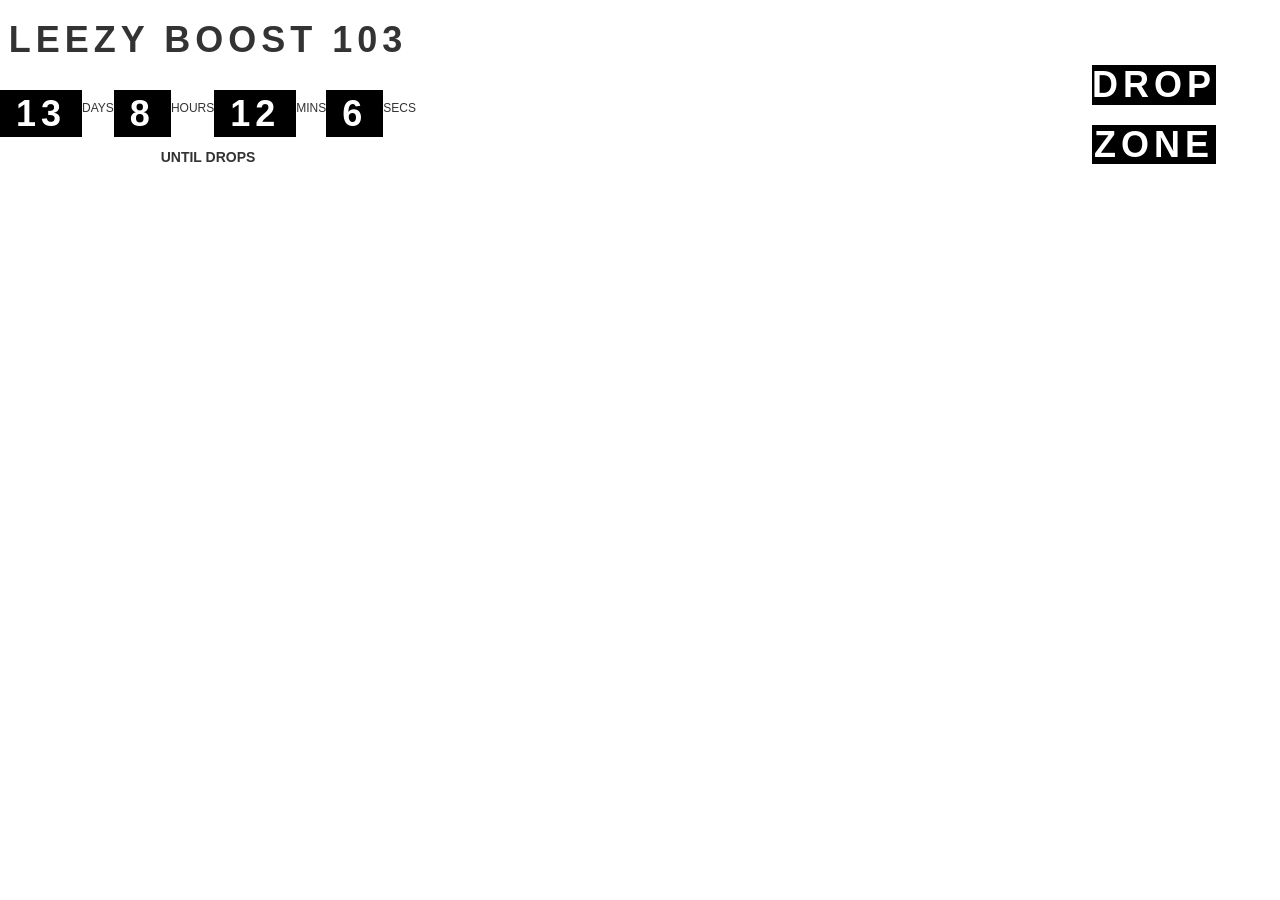
==== dropZone/class16.html @ c627101f "this is our first commit" ====
<!DOCTYPE html>
<html>
<head>
	<meta charset="utf-8">
	<meta name="viewport" content="width=device-width, initial-scale=1">

	<title>EME TEchnologies</title>

	<link rel="shortcut icon" href="img/loop3.jpg">
	<link rel="stylesheet" type="text/css" href="styleClass16.css">
	<link rel="stylesheet" 
	href="https://maxcdn.bootstrapcdn.com/bootstrap/3.4.1/css/bootstrap.min.css">

  	<script src="https://ajax.googleapis.com/ajax/libs/jquery/3.6.0/jquery.min.js"></script>
  	<script src="https://maxcdn.bootstrapcdn.com/bootstrap/3.4.1/js/bootstrap.min.js"></script>
  	<script src="jsClass16.js"></script>

</head>
<body>
	<div class="container-fluid drop-zone-bg" style="background-image: url(img/landing.jpg);">
		<div class="row">
			<div class="drop-zone-logo">
				<h1>DROP</h1>
				<h1>ZONE</h1>
			</div>
			<div class="drop-zone-timer">
				<div class="drop-zone-time-heading">
					<h1>LEEZY BOOST 103</h1>
				</div>
				<div class="drop-zone-timer-clock">
					<div class="drop-zone-timer-clock-box">
						<div class="drop-zone-timer-day">
							<h1></h1>
						</div>
						<div class="mt-2">
							<h6>DAYS</h6>
						</div>
					</div>
					<div class="drop-zone-timer-clock-box">
						<div class="drop-zone-timer-hours">
							<h1></h1>
						</div>
						<div class="mt-2">
							<h6>HOURS</h6>
						</div>
					</div>
					<div class="drop-zone-timer-clock-box">
						<div class="drop-zone-timer-minutes">
							<h1></h1>
						</div>
						<div class="mt-2">
							<h6>MINS</h6>
						</div>
					</div>
					<div class="drop-zone-timer-clock-box">
						<div class="drop-zone-timer-seconds">
							<h1></h1>
						</div>
						<div class="mt-2">
							<h6>SECS</h6>
						</div>
					</div>
				</div>
				<div class="drop-zone-time-description">
					<p>UNTIL DROPS</p>
				</div>
			</div>
		</div>		
	</div>
</body>
</html>
---- dropZone/styleClass16.css ----
body {
	width: 100%;
	height: 100%;
	margin-left: 0;
	margin-right: 0;
	font-family: "Rozha One", sans-serif;
    font-weight: 900;
    font-style: normal;
}

.drop-zone-bg {
  width: 100%;
  height: 100vh;
  background-repeat: no-repeat;
  background-size: cover;
}

.drop-zone-logo {
	position: absolute;
  	top: 5%;
  	right: 5%;
}

.drop-zone-logo h1 {
	display: flex;
	align-items: center;
	justify-content: center;
	font-family: "Rozha One", sans-serif;
    font-weight: 900;
    font-style: normal;
	background: black;
	color: white;
    text-align: center;
    letter-spacing: 5px;
}

.drop-zone-timer {
    position: absolute;
}

.drop-zone-timer h1 {
	display: flex;
	align-items: center;
	justify-content: center;
	font-family: "Rozha One", sans-serif;
    font-weight: 900;
    font-style: normal;
    letter-spacing: 5px;
}

.drop-zone-timer-clock, .drop-zone-timer-clock-box {
	display: flex;
	align-items: center;
	justify-content: center;
	flex-wrap: wrap;
}

.drop-zone-timer-clock-box div {
	display: flex;
	align-items: center;
	justify-content: center;
}

.drop-zone-time-description {
	text-align: center;
	margin-bottom: 0;
}

.drop-zone-timer-day h1, .drop-zone-timer-hours h1, .drop-zone-timer-minutes h1, .drop-zone-timer-seconds h1 {
	font-family: "Rozha One", sans-serif;
    font-weight: 900;
    font-style: normal;
	background: black;
	color: white;
    text-align: center;
    letter-spacing: 5px;
	padding: 4px 16px;
}
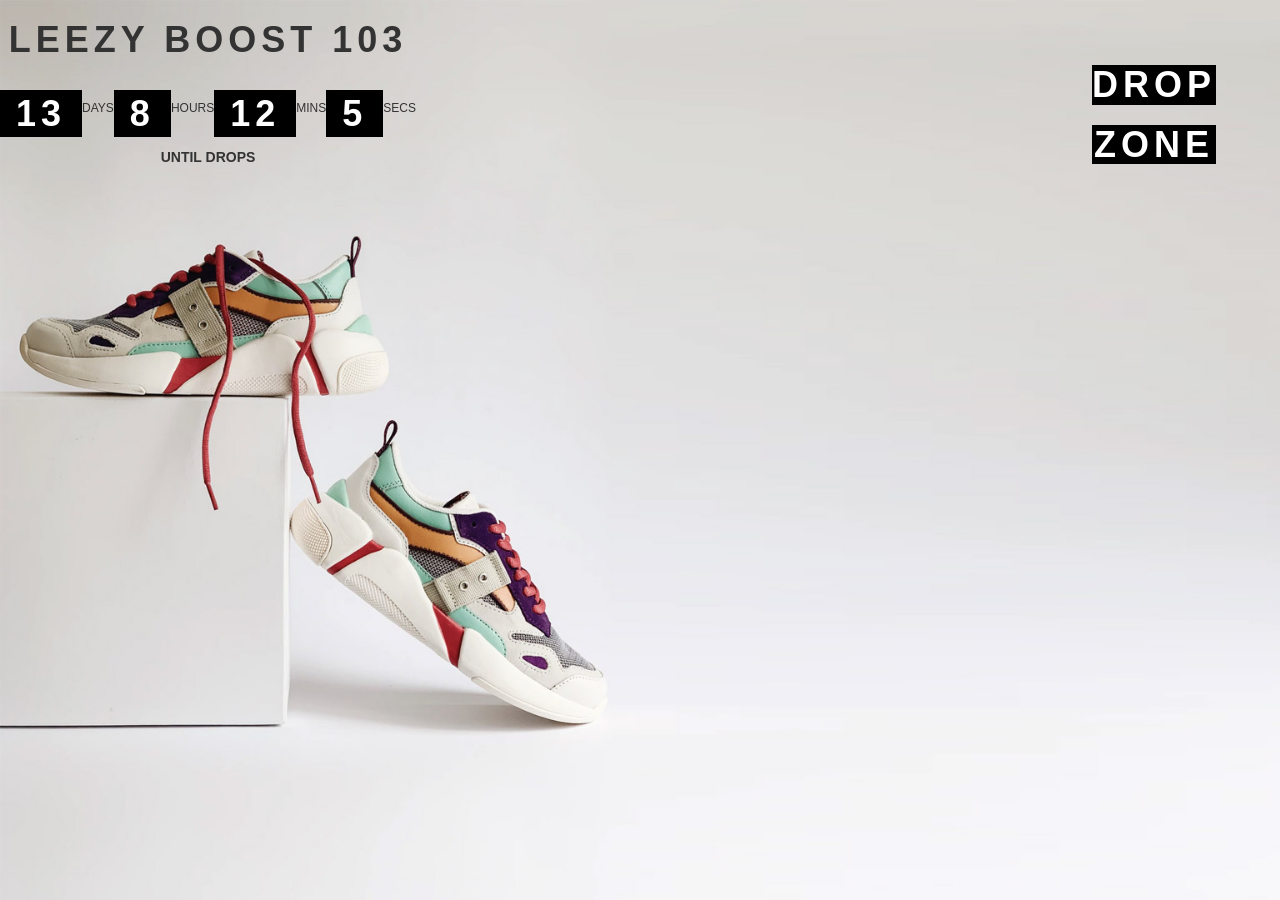
==== commit ed0b89ef: "Update class16.html added path" ====
--- a/dropZone/class16.html
+++ b/dropZone/class16.html
@@ -17,7 +17,7 @@
 
 </head>
 <body>
-	<div class="container-fluid drop-zone-bg" style="background-image: url(img/landing.jpg);">
+	<div class="container-fluid drop-zone-bg" style="background-image: url(landing.jpg);">
 		<div class="row">
 			<div class="drop-zone-logo">
 				<h1>DROP</h1>
@@ -68,4 +68,4 @@
 		</div>		
 	</div>
 </body>
-</html>+</html>
